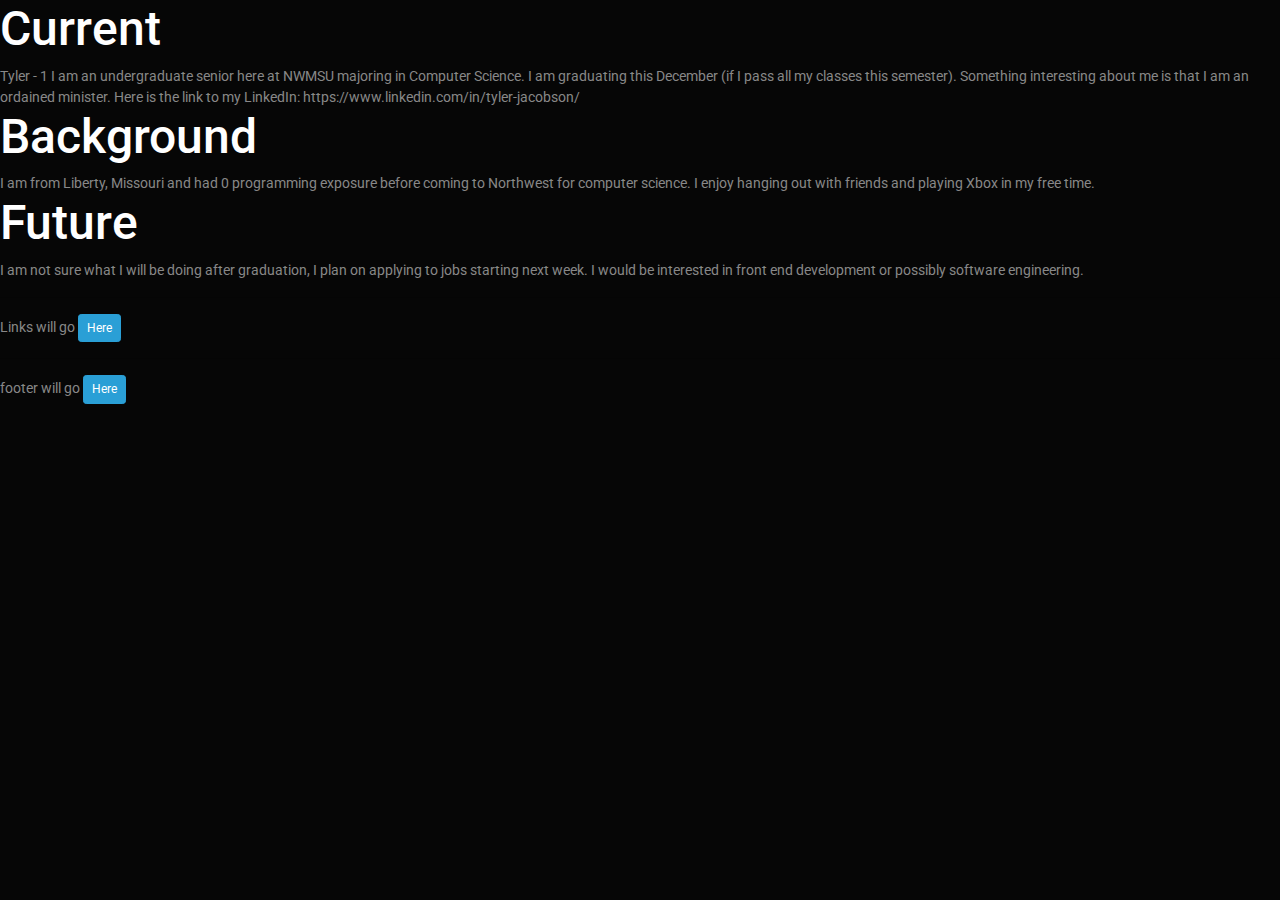
==== index.html @ 291f94f0 "Added a css from the web, documentation can be found in the HTML" ====
<!DOCTYPE html>
<html lang="en">

<head>
    <meta charset="UTF-8">
    <meta name="viewport" content="width=device-width, initial-scale=1.0">
    <meta http-equiv="X-UA-Compatible" content="ie=edge">
    <link rel="stylesheet" href="https://stackpath.bootstrapcdn.com/bootstrap/4.3.1/css/bootstrap.min.css"
        integrity="sha384-ggOyR0iXCbMQv3Xipma34MD+dH/1fQ784/j6cY/iJTQUOhcWr7x9JvoRxT2MZw1T" crossorigin="anonymous">
    
    <!-- This style was taken from bootswatch.com/cyborg -->
    <link rel="stylesheet" href="./css/bootstrap.min.css">

    <title>Tyler Jacobson</title>
</head>

<body>

    <header>
        <nav></nav>
    </header>

    <article>
        <section>
            <h2>Current</h2>
            Tyler - 1
            I am an undergraduate senior here at NWMSU majoring in Computer Science. I am graduating this December (if I
            pass all my classes this semester).
            Something interesting about me is that I am an ordained minister. Here is the link to my LinkedIn:
            https://www.linkedin.com/in/tyler-jacobson/
        </section>
    </article>

    <article>
        <section>
            <h2>Background</h2>
            I am from Liberty, Missouri and had 0 programming exposure before coming to Northwest for computer
            science.
            I enjoy hanging out with friends and playing Xbox in my free time.
        </section>
    </article>

    <article>
        <section>
            <h2>Future</h2>
            I am not sure what I will be doing after graduation, I plan on applying to jobs starting next week. I would
            be interested in front end development or possibly software engineering.
        </section>
    </article>

    <hr>

    <aside>
        Links will go <button type="button" class="btn btn-primary btn-sm">Here</button>
    </aside>

    <hr>

    <footer>footer will go <button type="button" class="btn btn-primary btn-sm">Here</button></footer>



    <script src="https://code.jquery.com/jquery-3.3.1.slim.min.js"
        integrity="sha384-q8i/X+965DzO0rT7abK41JStQIAqVgRVzpbzo5smXKp4YfRvH+8abtTE1Pi6jizo"
        crossorigin="anonymous"></script>
    <script src="https://cdnjs.cloudflare.com/ajax/libs/popper.js/1.14.7/umd/popper.min.js"
        integrity="sha384-UO2eT0CpHqdSJQ6hJty5KVphtPhzWj9WO1clHTMGa3JDZwrnQq4sF86dIHNDz0W1"
        crossorigin="anonymous"></script>
    <script src="https://stackpath.bootstrapcdn.com/bootstrap/4.3.1/js/bootstrap.min.js"
        integrity="sha384-JjSmVgyd0p3pXB1rRibZUAYoIIy6OrQ6VrjIEaFf/nJGzIxFDsf4x0xIM+B07jRM"
        crossorigin="anonymous"></script>

</body>

</html>
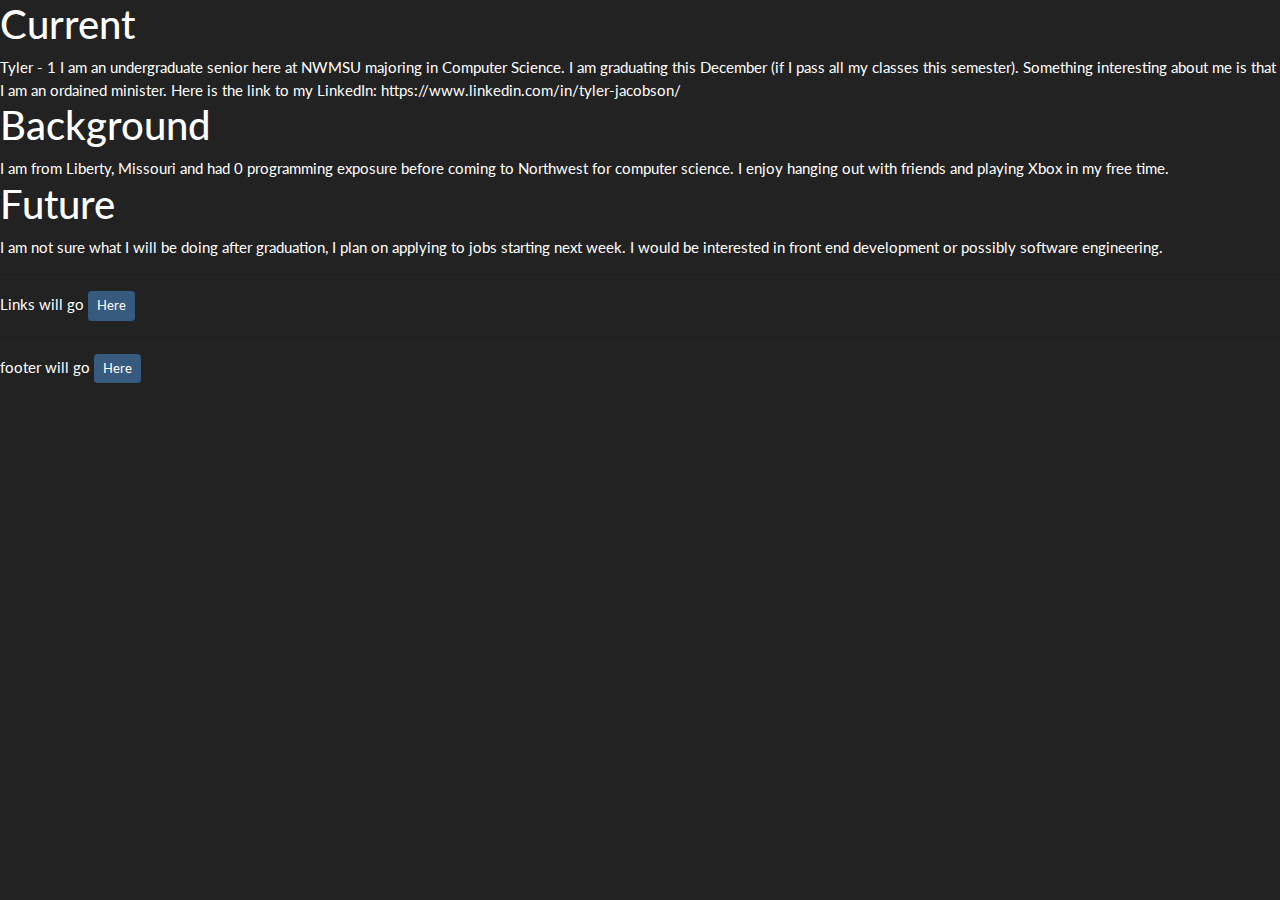
==== commit bac6ca3c: "Changed the bootstrap file for a different look" ====
--- a/index.html
+++ b/index.html
@@ -8,7 +8,7 @@
     <link rel="stylesheet" href="https://stackpath.bootstrapcdn.com/bootstrap/4.3.1/css/bootstrap.min.css"
         integrity="sha384-ggOyR0iXCbMQv3Xipma34MD+dH/1fQ784/j6cY/iJTQUOhcWr7x9JvoRxT2MZw1T" crossorigin="anonymous">
     
-    <!-- This style was taken from bootswatch.com/cyborg -->
+    <!-- This style was taken from bootswatch.com/darkly -->
     <link rel="stylesheet" href="./css/bootstrap.min.css">
 
     <title>Tyler Jacobson</title>
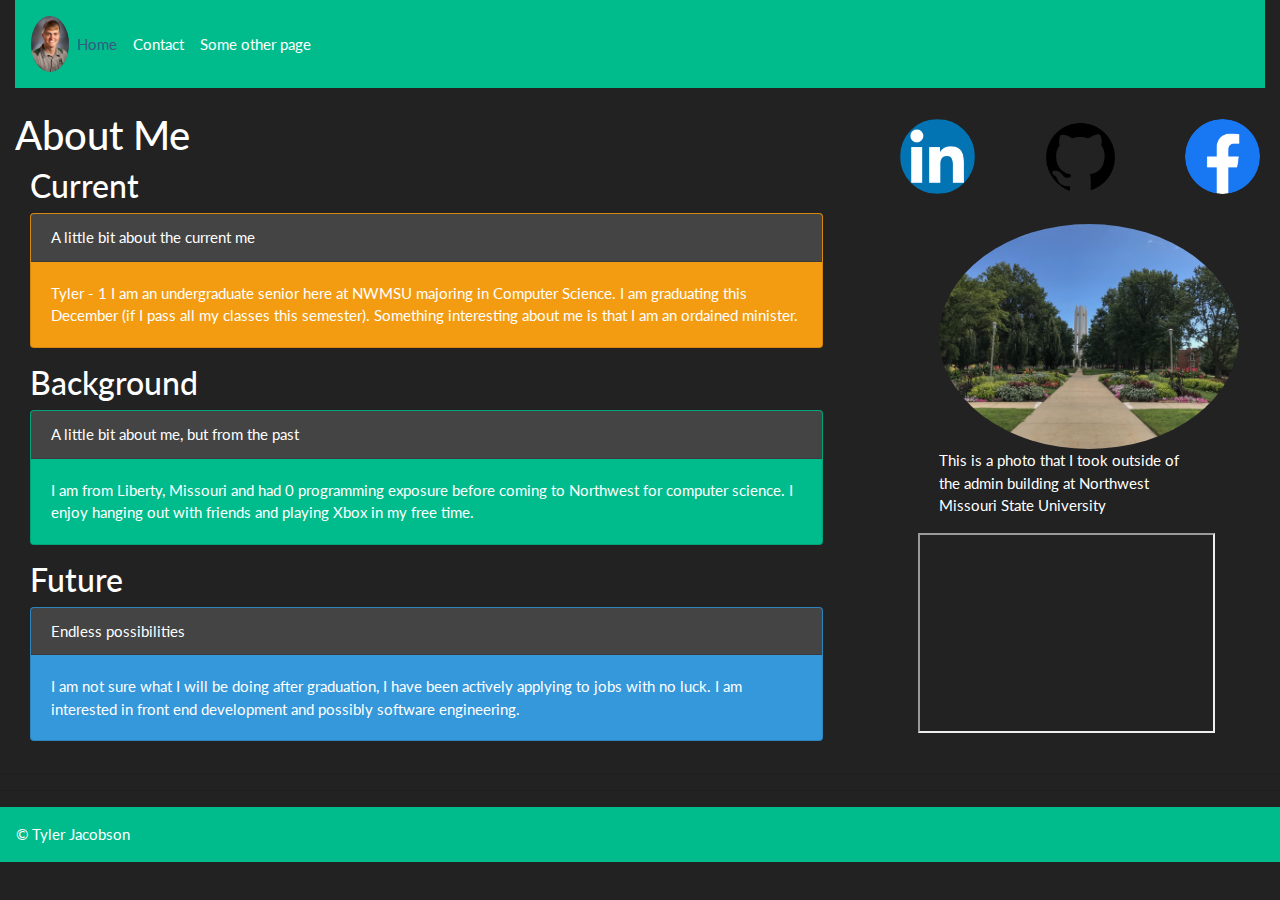
==== commit 7b7a96d7: "added images, a video, and some more layout schemes" ====
--- a/index.html
+++ b/index.html
@@ -7,56 +7,158 @@
     <meta http-equiv="X-UA-Compatible" content="ie=edge">
     <link rel="stylesheet" href="https://stackpath.bootstrapcdn.com/bootstrap/4.3.1/css/bootstrap.min.css"
         integrity="sha384-ggOyR0iXCbMQv3Xipma34MD+dH/1fQ784/j6cY/iJTQUOhcWr7x9JvoRxT2MZw1T" crossorigin="anonymous">
-    
+
     <!-- This style was taken from bootswatch.com/darkly -->
     <link rel="stylesheet" href="./css/bootstrap.min.css">
+    <link rel="stylesheet" href="./css/styles.css">
 
     <title>Tyler Jacobson</title>
 </head>
 
 <body>
 
-    <header>
-        <nav></nav>
+    <header class="container-fluid">
+        <nav>
+            <nav class="navbar navbar-expand-lg navbar-light bg-light">
+                <img src="Portrait.jpeg" style="width:2.5em" />
+                <button class="navbar-toggler" type="button" data-toggle="collapse" data-target="#navbarColor03"
+                    aria-controls="navbarColor03" aria-expanded="false" aria-label="Toggle navigation">
+                    <span class="navbar-toggler-icon"></span>
+                </button>
+
+                <div class="collapse navbar-collapse" id="navbarColor03">
+                    <ul class="navbar-nav mr-auto">
+                        <li class="nav-item active">
+                            <a class="nav-link" href="index.html">Home<span class="sr-only">(current)</span></a>
+                        </li>
+                        <li class="nav-item">
+                            <a class="nav-link" href="contact.html">Contact</a>
+                        </li>
+                        <li class="nav-item">
+                            <a class="nav-link" href="#">Some other page</a>
+                        </li>
+                    </ul>
+
+                </div>
+            </nav>
     </header>
 
-    <article>
-        <section>
-            <h2>Current</h2>
-            Tyler - 1
-            I am an undergraduate senior here at NWMSU majoring in Computer Science. I am graduating this December (if I
-            pass all my classes this semester).
-            Something interesting about me is that I am an ordained minister. Here is the link to my LinkedIn:
-            https://www.linkedin.com/in/tyler-jacobson/
-        </section>
-    </article>
+    <br>
 
-    <article>
-        <section>
-            <h2>Background</h2>
-            I am from Liberty, Missouri and had 0 programming exposure before coming to Northwest for computer
-            science.
-            I enjoy hanging out with friends and playing Xbox in my free time.
-        </section>
-    </article>
+    <main class="container-fluid">
 
-    <article>
-        <section>
-            <h2>Future</h2>
-            I am not sure what I will be doing after graduation, I plan on applying to jobs starting next week. I would
-            be interested in front end development or possibly software engineering.
-        </section>
-    </article>
+
+        <div class="row">
+            <article class="col-md-8">
+
+                <h2>About Me</h2>
+
+                <section class="col-md-12">
+                    <h3>Current</h3>
+                    <div class="card text-white bg-warning mb-3" style="max-width: 75em;">
+                        <div class="card-header">A little bit about the current me</div>
+                        <div class="card-body">
+                            <p class="card-text">
+                                Tyler - 1
+                                I am an undergraduate senior here at NWMSU majoring in Computer Science.
+                                I am graduating this December (if I pass all my classes this semester).
+                                Something interesting about me is that I am an ordained minister.
+                            </p>
+                        </div>
+                    </div>
+                </section>
+
+
+
+                <section class="col-md-12">
+                    <h3>Background</h3>
+                    <div class="card text-white bg-success mb-3" style="max-width: 75em;">
+                        <div class="card-header">A little bit about me, but from the past</div>
+                        <div class="card-body">
+                            <p class="card-text">
+                                I am from Liberty, Missouri and had 0 programming exposure before coming to Northwest
+                                for computer science.
+                                I enjoy hanging out with friends and playing Xbox in my free time.
+                            </p>
+                        </div>
+                    </div>
+                </section>
+
+
+
+                <section class="col-md-12">
+                    <h3>Future</h3>
+                    <div class="card text-white bg-info mb-3" style="max-width: 75em;">
+                        <div class="card-header">Endless possibilities</div>
+                        <div class="card-body">
+                            <p class="card-text">
+                                I am not sure what I will be doing after graduation, I have been actively applying to
+                                jobs with no luck.
+                                I am interested in front end development and possibly software engineering.
+                            </p>
+                        </div>
+                    </div>
+                </section>
+
+
+            </article>
+
+
+            <aside class="col-md-4">
+                <div class="row">
+                    <div class="col-md-4">
+                        <a class="nav-link" href="https://www.linkedin.com/in/tyler-jacobson/" target="_blank">
+                            <img src="linkedin.jpeg" style="width:5em"></a>
+                    </div>
+
+                    <div class="col-md-4">
+                        <a class="nav-link" href="https://github.com/tjac1336" target="_blank">
+                            <img src="github.jpeg" style="width:5em"></a>
+                    </div>
+
+                    <div class="col-md-4">
+                        <a class="nav-link" href="https://www.facebook.com/tyler.jacobson.18" target="_blank">
+                            <img src="facebook.jpeg" style="width:5em"></a>
+                    </div>
+                </div>
+
+                <br>
+
+                <div class="row">
+                    <div class="col-md-2"></div>
+                    <div class="col-md-8">
+                        <img src="Northwest.jpeg" style="width:20em" class="center" />
+                    </div>
+                    <div class="col-md-2"></div>
+                </div>
+
+                <div class="row">
+                    <div class="col-md-2"></div>
+                    <div class="col-md-8">
+                        <p>
+                            This is a photo that I took outside of the admin building at Northwest Missouri State
+                            University
+                        </p>
+                    </div>
+                    <div class="col-md-2"></div>
+                </div>
+
+                
+
+                <!--This code was adapted from https://www.w3schools.com/html/html_youtube.asp-->
+                <iframe class="center" width="250em" height="200em" src="https://www.youtube.com/embed/YuMyjPzcN98">
+                </iframe>
+
+            </aside>
+
+        </div>
+    </main>
 
     <hr>
 
-    <aside>
-        Links will go <button type="button" class="btn btn-primary btn-sm">Here</button>
-    </aside>
-
     <hr>
 
-    <footer>footer will go <button type="button" class="btn btn-primary btn-sm">Here</button></footer>
+    <footer class="navbar navbar-expand-lg navbar-light bg-light">© Tyler Jacobson</footer>
 
 
 
--- a/css/styles.css
+++ b/css/styles.css
@@ -0,0 +1,10 @@
+img {
+  border-radius: 50%;
+}
+
+.center {
+  display: block;
+  margin-left: auto;
+  margin-right: auto;
+  width: 75%;
+}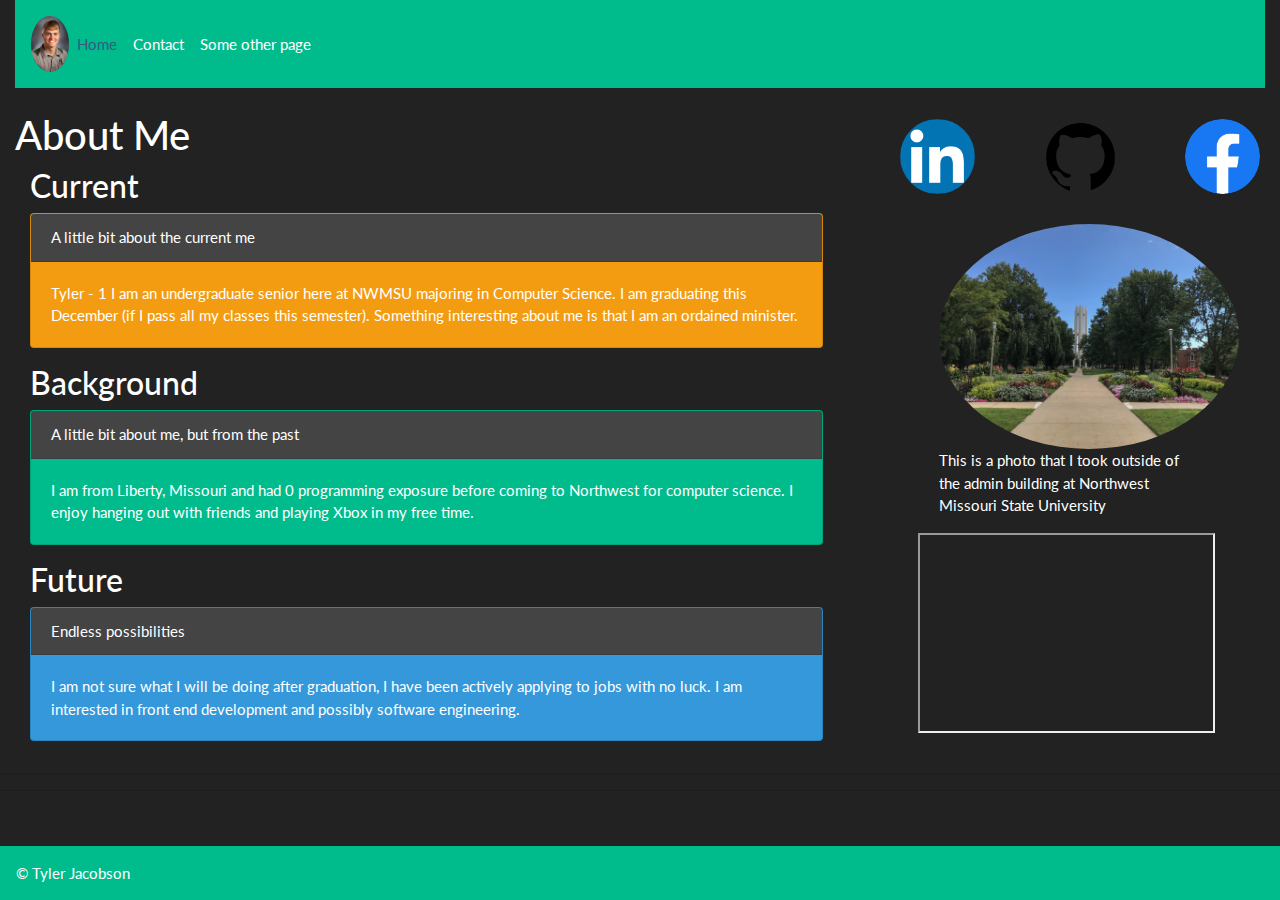
==== commit 4b5d90a3: "Added a thank you page thank is linked to from the contact page" ====
--- a/index.html
+++ b/index.html
@@ -46,7 +46,6 @@
     <br>
 
     <main class="container-fluid">
-
 
         <div class="row">
             <article class="col-md-8">
@@ -143,7 +142,7 @@
                     <div class="col-md-2"></div>
                 </div>
 
-                
+
 
                 <!--This code was adapted from https://www.w3schools.com/html/html_youtube.asp-->
                 <iframe class="center" width="250em" height="200em" src="https://www.youtube.com/embed/YuMyjPzcN98">
@@ -158,7 +157,7 @@
 
     <hr>
 
-    <footer class="navbar navbar-expand-lg navbar-light bg-light">© Tyler Jacobson</footer>
+    <footer class="navbar navbar-expand-lg navbar-light bg-light" id="footer">© Tyler Jacobson</footer>
 
 
 
--- a/css/styles.css
+++ b/css/styles.css
@@ -7,4 +7,10 @@
   margin-left: auto;
   margin-right: auto;
   width: 75%;
+}
+
+#footer {
+  position: absolute;
+  bottom: 0;
+  width: 100%;
 }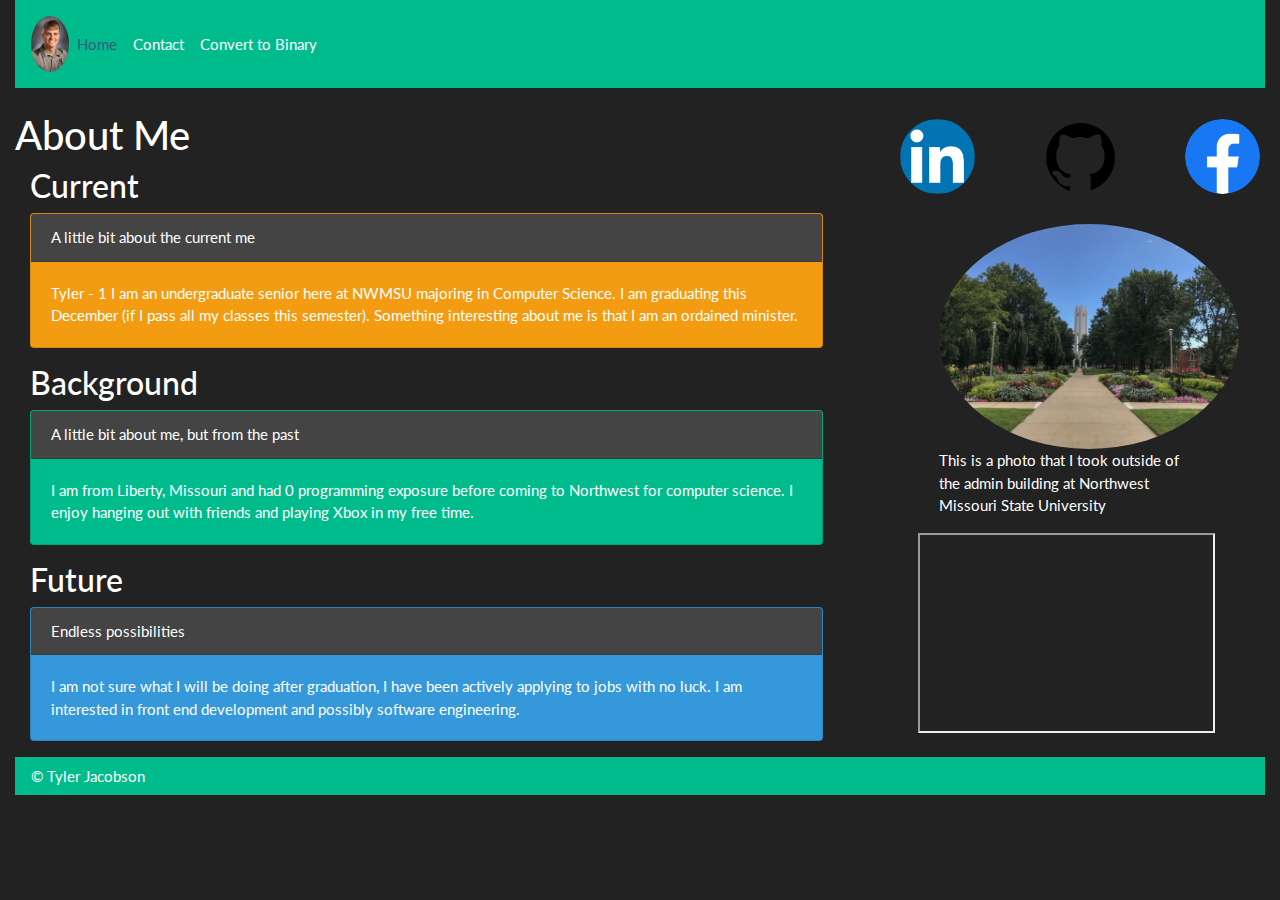
==== commit a6ed6bf0: "Touched up some css and html to get the footer to stay at the bottom of the page" ====
--- a/index.html
+++ b/index.html
@@ -35,7 +35,7 @@
                             <a class="nav-link" href="contact.html">Contact</a>
                         </li>
                         <li class="nav-item">
-                            <a class="nav-link" href="#">Some other page</a>
+                            <a class="nav-link" href="#">Convert to Binary</a>
                         </li>
                     </ul>
 
@@ -47,117 +47,120 @@
 
     <main class="container-fluid">
 
-        <div class="row">
-            <article class="col-md-8">
+        <div id="container">
+            <div class="row" id="wrapper">
+                <article class="col-md-8">
 
-                <h2>About Me</h2>
+                    <h2>About Me</h2>
 
-                <section class="col-md-12">
-                    <h3>Current</h3>
-                    <div class="card text-white bg-warning mb-3" style="max-width: 75em;">
-                        <div class="card-header">A little bit about the current me</div>
-                        <div class="card-body">
-                            <p class="card-text">
-                                Tyler - 1
-                                I am an undergraduate senior here at NWMSU majoring in Computer Science.
-                                I am graduating this December (if I pass all my classes this semester).
-                                Something interesting about me is that I am an ordained minister.
-                            </p>
+                    <section class="col-md-12">
+                        <h3>Current</h3>
+                        <div class="card text-white bg-warning mb-3" style="max-width: 75em;">
+                            <div class="card-header">A little bit about the current me</div>
+                            <div class="card-body">
+                                <p class="card-text">
+                                    Tyler - 1
+                                    I am an undergraduate senior here at NWMSU majoring in Computer Science.
+                                    I am graduating this December (if I pass all my classes this semester).
+                                    Something interesting about me is that I am an ordained minister.
+                                </p>
+                            </div>
                         </div>
-                    </div>
-                </section>
+                    </section>
 
 
 
-                <section class="col-md-12">
-                    <h3>Background</h3>
-                    <div class="card text-white bg-success mb-3" style="max-width: 75em;">
-                        <div class="card-header">A little bit about me, but from the past</div>
-                        <div class="card-body">
-                            <p class="card-text">
-                                I am from Liberty, Missouri and had 0 programming exposure before coming to Northwest
-                                for computer science.
-                                I enjoy hanging out with friends and playing Xbox in my free time.
-                            </p>
+                    <section class="col-md-12">
+                        <h3>Background</h3>
+                        <div class="card text-white bg-success mb-3" style="max-width: 75em;">
+                            <div class="card-header">A little bit about me, but from the past</div>
+                            <div class="card-body">
+                                <p class="card-text">
+                                    I am from Liberty, Missouri and had 0 programming exposure before coming to
+                                    Northwest
+                                    for computer science.
+                                    I enjoy hanging out with friends and playing Xbox in my free time.
+                                </p>
+                            </div>
                         </div>
-                    </div>
-                </section>
+                    </section>
 
 
 
-                <section class="col-md-12">
-                    <h3>Future</h3>
-                    <div class="card text-white bg-info mb-3" style="max-width: 75em;">
-                        <div class="card-header">Endless possibilities</div>
-                        <div class="card-body">
-                            <p class="card-text">
-                                I am not sure what I will be doing after graduation, I have been actively applying to
-                                jobs with no luck.
-                                I am interested in front end development and possibly software engineering.
+                    <section class="col-md-12">
+                        <h3>Future</h3>
+                        <div class="card text-white bg-info mb-3" style="max-width: 75em;">
+                            <div class="card-header">Endless possibilities</div>
+                            <div class="card-body">
+                                <p class="card-text">
+                                    I am not sure what I will be doing after graduation, I have been actively applying
+                                    to
+                                    jobs with no luck.
+                                    I am interested in front end development and possibly software engineering.
+                                </p>
+                            </div>
+                        </div>
+                    </section>
+
+
+                </article>
+
+
+                <aside class="col-md-4">
+                    <div class="row">
+                        <div class="col-md-4">
+                            <a class="nav-link" href="https://www.linkedin.com/in/tyler-jacobson/" target="_blank">
+                                <img src="linkedin.jpeg" style="width:5em"></a>
+                        </div>
+
+                        <div class="col-md-4">
+                            <a class="nav-link" href="https://github.com/tjac1336" target="_blank">
+                                <img src="github.jpeg" style="width:5em"></a>
+                        </div>
+
+                        <div class="col-md-4">
+                            <a class="nav-link" href="https://www.facebook.com/tyler.jacobson.18" target="_blank">
+                                <img src="facebook.jpeg" style="width:5em"></a>
+                        </div>
+                    </div>
+
+                    <br>
+
+                    <div class="row">
+                        <div class="col-md-2"></div>
+                        <div class="col-md-8">
+                            <img src="Northwest.jpeg" style="width:20em" class="center" />
+                        </div>
+                        <div class="col-md-2"></div>
+                    </div>
+
+                    <div class="row">
+                        <div class="col-md-2"></div>
+                        <div class="col-md-8">
+                            <p>
+                                This is a photo that I took outside of the admin building at Northwest Missouri State
+                                University
                             </p>
                         </div>
+                        <div class="col-md-2"></div>
                     </div>
-                </section>
-
-
-            </article>
-
-
-            <aside class="col-md-4">
-                <div class="row">
-                    <div class="col-md-4">
-                        <a class="nav-link" href="https://www.linkedin.com/in/tyler-jacobson/" target="_blank">
-                            <img src="linkedin.jpeg" style="width:5em"></a>
-                    </div>
-
-                    <div class="col-md-4">
-                        <a class="nav-link" href="https://github.com/tjac1336" target="_blank">
-                            <img src="github.jpeg" style="width:5em"></a>
-                    </div>
-
-                    <div class="col-md-4">
-                        <a class="nav-link" href="https://www.facebook.com/tyler.jacobson.18" target="_blank">
-                            <img src="facebook.jpeg" style="width:5em"></a>
-                    </div>
-                </div>
-
-                <br>
-
-                <div class="row">
-                    <div class="col-md-2"></div>
-                    <div class="col-md-8">
-                        <img src="Northwest.jpeg" style="width:20em" class="center" />
-                    </div>
-                    <div class="col-md-2"></div>
-                </div>
-
-                <div class="row">
-                    <div class="col-md-2"></div>
-                    <div class="col-md-8">
-                        <p>
-                            This is a photo that I took outside of the admin building at Northwest Missouri State
-                            University
-                        </p>
-                    </div>
-                    <div class="col-md-2"></div>
-                </div>
 
 
 
-                <!--This code was adapted from https://www.w3schools.com/html/html_youtube.asp-->
-                <iframe class="center" width="250em" height="200em" src="https://www.youtube.com/embed/YuMyjPzcN98">
-                </iframe>
+                    <!--This code was adapted from https://www.w3schools.com/html/html_youtube.asp-->
+                    <iframe class="center" width="250em" height="200em" src="https://www.youtube.com/embed/YuMyjPzcN98">
+                    </iframe>
 
-            </aside>
+                </aside>
+
+            </div>
+
+
+            <footer class="navbar navbar-expand-lg navbar-light bg-light" id="footer">© Tyler Jacobson</footer>
 
         </div>
+
     </main>
-
-    <hr>
-
-    <hr>
-
-    <footer class="navbar navbar-expand-lg navbar-light bg-light" id="footer">© Tyler Jacobson</footer>
 
 
 
--- a/css/styles.css
+++ b/css/styles.css
@@ -9,8 +9,18 @@
   width: 75%;
 }
 
+#container {
+  position: relative;
+  min-height: 100%;
+}
+
+#wrapper {
+  padding-bottom: 2.5em;    
+}
+
 #footer {
   position: absolute;
   bottom: 0;
   width: 100%;
-}+  height: 2.5em;
+}
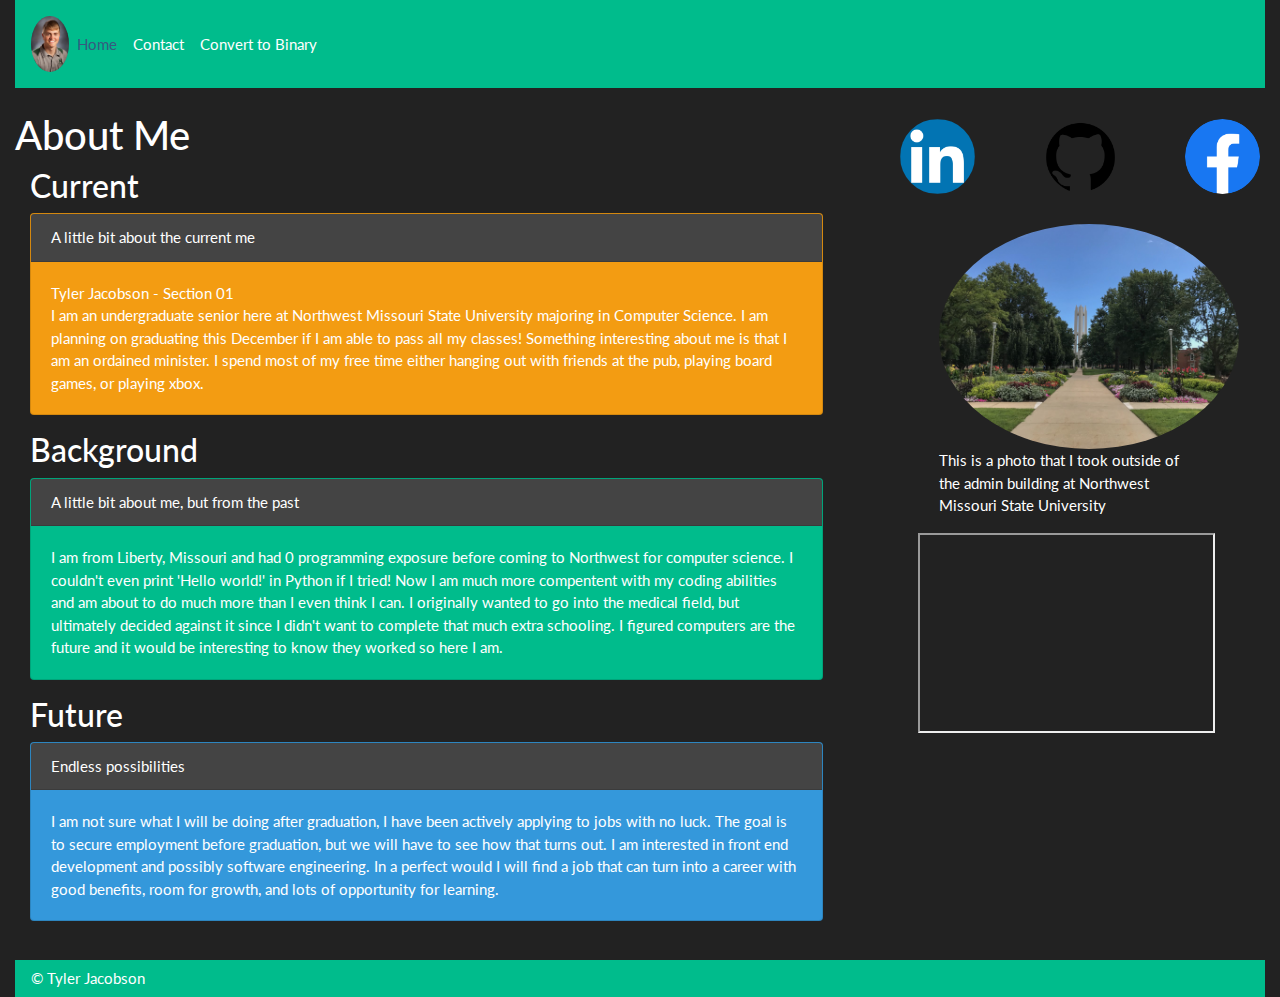
==== commit e662b231: "Updated text on the homepage" ====
--- a/index.html
+++ b/index.html
@@ -35,7 +35,7 @@
                             <a class="nav-link" href="contact.html">Contact</a>
                         </li>
                         <li class="nav-item">
-                            <a class="nav-link" href="#">Convert to Binary</a>
+                            <a class="nav-link" href="binary.html">Convert to Binary</a>
                         </li>
                     </ul>
 
@@ -59,10 +59,14 @@
                             <div class="card-header">A little bit about the current me</div>
                             <div class="card-body">
                                 <p class="card-text">
-                                    Tyler - 1
-                                    I am an undergraduate senior here at NWMSU majoring in Computer Science.
-                                    I am graduating this December (if I pass all my classes this semester).
+                                    Tyler Jacobson - Section 01
+                                    <br>
+                                    I am an undergraduate senior here at Northwest Missouri State University majoring in
+                                    Computer Science.
+                                    I am planning on graduating this December if I am able to pass all my classes!
                                     Something interesting about me is that I am an ordained minister.
+                                    I spend most of my free time either hanging out with friends at the pub, playing
+                                    board games, or playing xbox.
                                 </p>
                             </div>
                         </div>
@@ -77,9 +81,14 @@
                             <div class="card-body">
                                 <p class="card-text">
                                     I am from Liberty, Missouri and had 0 programming exposure before coming to
-                                    Northwest
-                                    for computer science.
-                                    I enjoy hanging out with friends and playing Xbox in my free time.
+                                    Northwest for computer science.
+                                    I couldn't even print 'Hello world!' in Python if I tried!
+                                    Now I am much more compentent with my coding abilities and am about to do much more
+                                    than I even think I can.
+                                    I originally wanted to go into the medical field, but ultimately decided against it
+                                    since I didn't want to complete that much extra schooling.
+                                    I figured computers are the future and it would be interesting to know they worked
+                                    so here I am.
                                 </p>
                             </div>
                         </div>
@@ -94,9 +103,12 @@
                             <div class="card-body">
                                 <p class="card-text">
                                     I am not sure what I will be doing after graduation, I have been actively applying
-                                    to
-                                    jobs with no luck.
+                                    to jobs with no luck.
+                                    The goal is to secure employment before graduation, but we will have to see how that
+                                    turns out.
                                     I am interested in front end development and possibly software engineering.
+                                    In a perfect would I will find a job that can turn into a career with good benefits,
+                                    room for growth, and lots of opportunity for learning.
                                 </p>
                             </div>
                         </div>
@@ -151,11 +163,14 @@
                     <iframe class="center" width="250em" height="200em" src="https://www.youtube.com/embed/YuMyjPzcN98">
                     </iframe>
 
+
+
                 </aside>
 
             </div>
 
-
+            <br>
+            
             <footer class="navbar navbar-expand-lg navbar-light bg-light" id="footer">© Tyler Jacobson</footer>
 
         </div>
